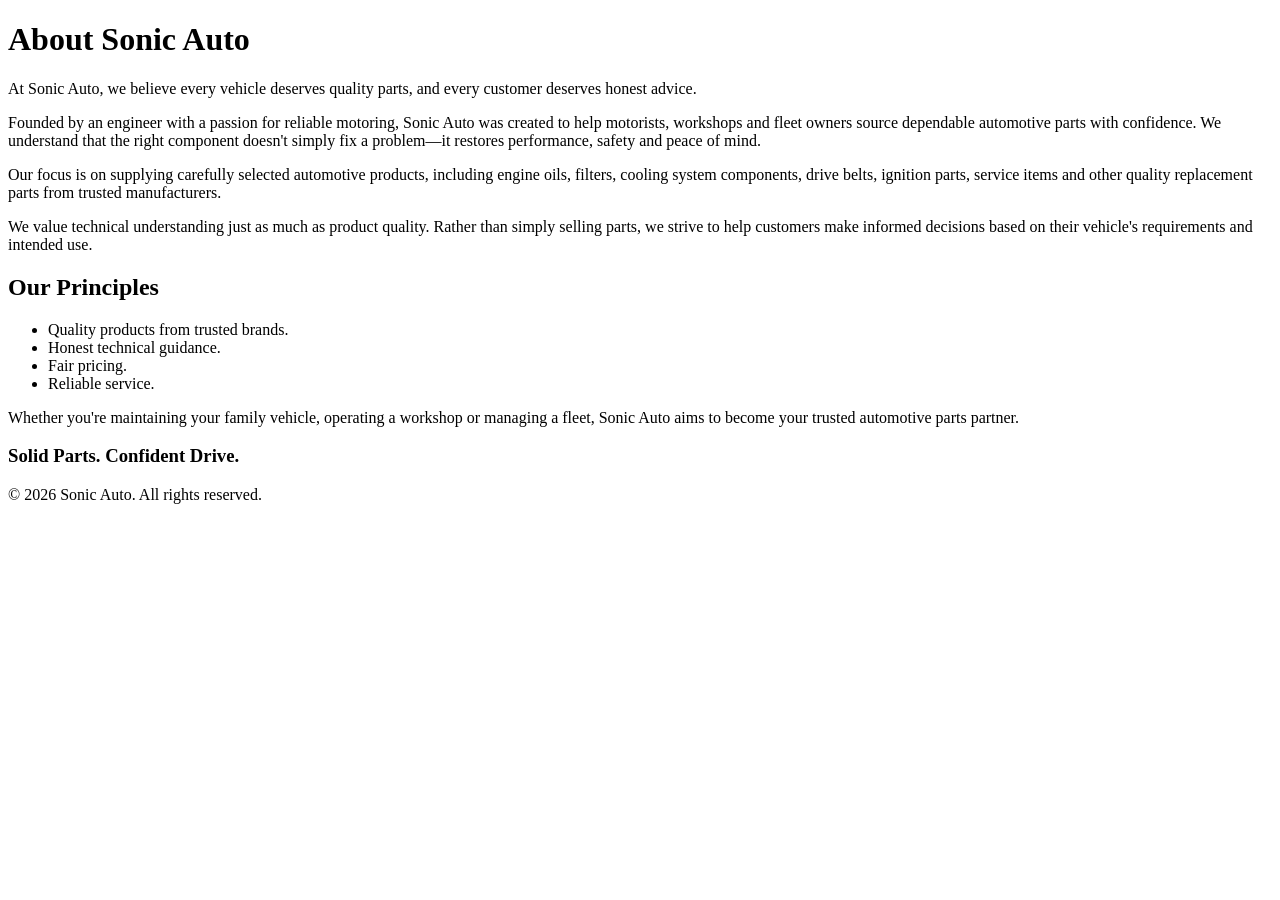
==== pages/about.html @ 7360e78c "Initial site pages" ====
<!DOCTYPE html>
<html lang="en">
<head>
    <meta charset="UTF-8">
    <meta name="viewport" content="width=device-width, initial-scale=1.0">
    <title>About Us | Sonic Auto</title>
    <link rel="stylesheet" href="css/styles.css">
</head>
<body>

<header>
    <h1>About Sonic Auto</h1>
</header>

<main>

    <section>
        <p>
            At Sonic Auto, we believe every vehicle deserves quality parts,
            and every customer deserves honest advice.
        </p>

        <p>
            Founded by an engineer with a passion for reliable motoring,
            Sonic Auto was created to help motorists, workshops and fleet
            owners source dependable automotive parts with confidence.
            We understand that the right component doesn't simply fix a
            problem—it restores performance, safety and peace of mind.
        </p>

        <p>
            Our focus is on supplying carefully selected automotive products,
            including engine oils, filters, cooling system components,
            drive belts, ignition parts, service items and other quality
            replacement parts from trusted manufacturers.
        </p>

        <p>
            We value technical understanding just as much as product quality.
            Rather than simply selling parts, we strive to help customers make
            informed decisions based on their vehicle's requirements and
            intended use.
        </p>
    </section>

    <section>
        <h2>Our Principles</h2>

        <ul>
            <li>Quality products from trusted brands.</li>
            <li>Honest technical guidance.</li>
            <li>Fair pricing.</li>
            <li>Reliable service.</li>
        </ul>
    </section>

    <section>
        <p>
            Whether you're maintaining your family vehicle, operating a
            workshop or managing a fleet, Sonic Auto aims to become your
            trusted automotive parts partner.
        </p>

        <h3>Solid Parts. Confident Drive.</h3>
    </section>

</main>

<footer>
    <p>&copy; 2026 Sonic Auto. All rights reserved.</p>
</footer>

</body>
</html>
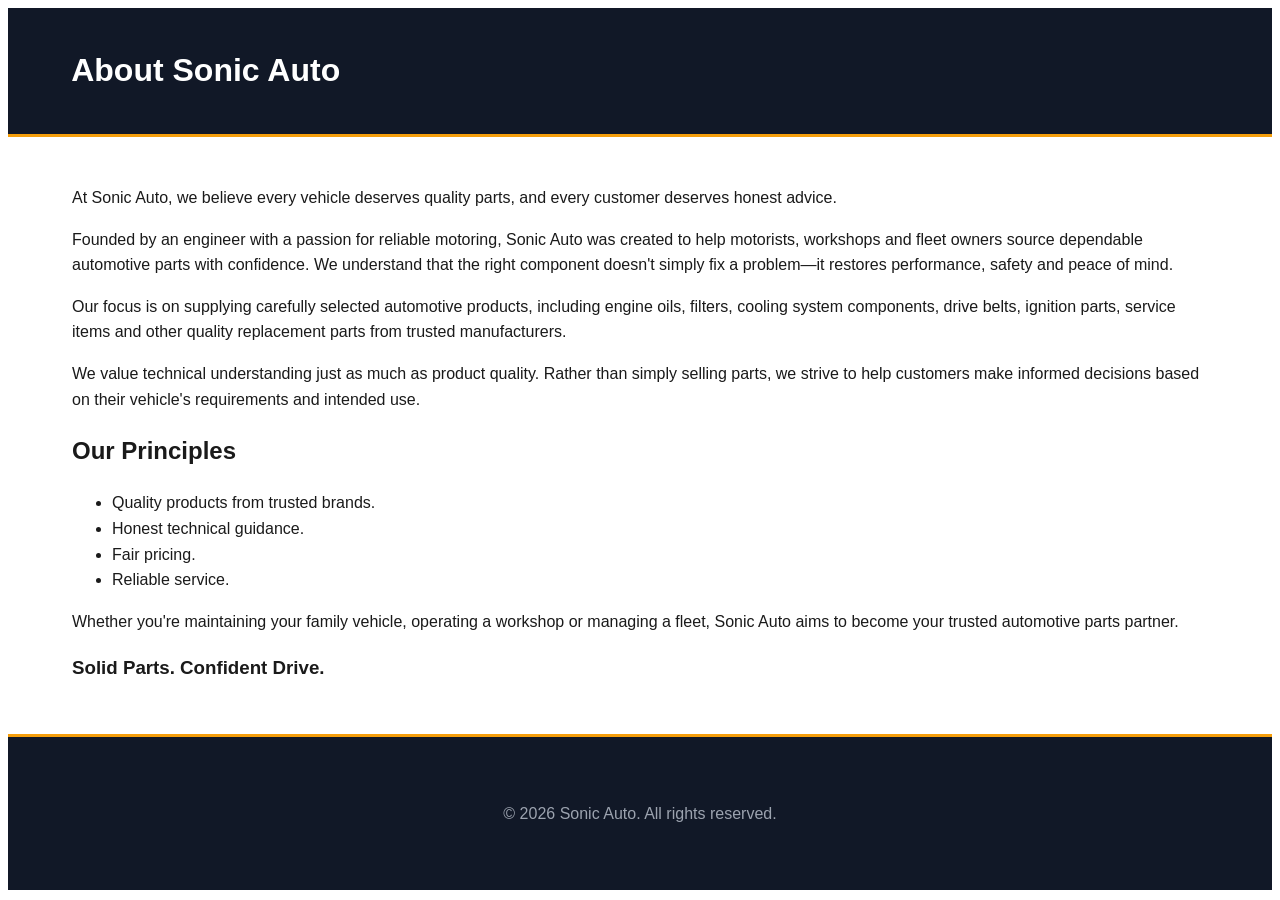
==== commit 40f3b2a7: "CSS woes" ====
--- a/pages/about.html
+++ b/pages/about.html
@@ -4,7 +4,7 @@
     <meta charset="UTF-8">
     <meta name="viewport" content="width=device-width, initial-scale=1.0">
     <title>About Us | Sonic Auto</title>
-    <link rel="stylesheet" href="css/styles.css">
+    <link rel="stylesheet" href="../css/main.css">
 </head>
 <body>
 
@@ -13,7 +13,7 @@
 </header>
 
 <main>
-
+  <div class="container">
     <section>
         <p>
             At Sonic Auto, we believe every vehicle deserves quality parts,
@@ -63,7 +63,7 @@
 
         <h3>Solid Parts. Confident Drive.</h3>
     </section>
-
+</div>
 </main>
 
 <footer>
--- a/css/main.css
+++ b/css/main.css
@@ -0,0 +1,193 @@
+/* Header Container */
+.site-header {
+  background-color: #0d1321; /* Matches your current dark blue header */
+  padding: 2.5rem 1rem 1.5rem 1rem;
+  text-align: center; /* Centering business name and tagline */
+  border-bottom: 3px solid #ff9900; /* Yellow accent line */
+}
+
+/* Centered Title & Tagline */
+.brand-title {
+  color: #ffffff;
+  font-size: 2.5rem;
+  font-weight: 700;
+  margin: 0 0 0.5rem 0;
+}
+
+.brand-tagline {
+  color: #cccccc;
+  font-size: 1.1rem;
+  margin: 0 0 1.5rem 0;
+}
+
+/* Styled Navigation Bar */
+.main-nav {
+  display: flex;
+  justify-content: center;
+  gap: 2rem;
+  padding-top: 1rem;
+}
+
+/* Fixing blue unstyled links */
+.main-nav a {
+  color: #ffffff;
+  text-decoration: none;
+  font-weight: 500;
+  font-size: 1rem;
+  transition: color 0.2s ease-in-out;
+}
+
+.main-nav a:hover,
+.main-nav a:focus {
+  color: #ff9900; /* Vibrant hover highlight */
+  text-decoration: underline;
+}
+
+/*----------------------------------------------------------------*/
+
+    .container { 
+      max-width: 1200px;
+      margin: auto; 
+      padding: 2rem; 
+      box-sizing: border-box; 
+    }
+    body { 
+      font-family: -apple-system, BlinkMacSystemFont, 'Segoe UI', Roboto, sans-serif; 
+      line-height: 1.6; 
+      color: #1a1a1a;
+      background: #fff;
+    }
+    /* VTEC COMPLIANCE BANNER */
+    .compliance-banner { 
+      background: #fef3c7; 
+      color: #92400e; 
+      padding: 0.75rem 5%; 
+      text-align: center; 
+      font-size: 0.9rem; 
+      border-bottom: 2px solid #f59e0b;
+      font-weight: 600;
+    }
+    .compliance-banner strong { color: #78350f; }
+    
+    header { 
+      background: #111827; 
+      color: white; 
+      padding: 1rem 5%; 
+      position: sticky; 
+      top: 0; 
+      z-index: 100;
+      border-bottom: 3px solid #f59e0b;
+    }
+    nav { display: flex; justify-content: space-between; align-items: center; max-width: 1200px; margin: 0 auto; }
+    .logo { font-size: 1.8rem; font-weight: 800; }
+    .logo span { color: #f59e0b; }
+    .nav-links a { color: white; text-decoration: none; margin-left: 2rem; font-weight: 600; }
+    .nav-links a:hover { color: #f59e0b; }
+    
+    .hero { 
+      background: linear-gradient(135deg, rgba(17,24,39,0.9) 0%, rgba(17,24,39,0.7) 100%), url('images/hero-trailer.jpg') center/cover; 
+      color: white; 
+      padding: 8rem 5%; 
+      text-align: center; 
+    }
+    .hero h1 { font-size: 3.5rem; margin-bottom: 1rem; max-width: 900px; margin-left: auto; margin-right: auto; line-height: 1.1; }
+    .hero h1 span { color: #f59e0b; }
+    .hero p { font-size: 1.3rem; margin-bottom: 2.5rem; color: #e5e7eb; max-width: 700px; margin-left: auto; margin-right: auto; }
+    .btn-group { display: flex; gap: 1rem; justify-content: center; flex-wrap: wrap; }
+    .btn { 
+      display: inline-block; 
+      padding: 1rem 2.5rem; 
+      border-radius: 8px; 
+      text-decoration: none; 
+      font-weight: 700; 
+      transition: all 0.3s;
+      font-size: 1.1rem;
+    }
+    .btn-primary { background: #f59e0b; color: #111827; }
+    .btn-primary:hover { background: #d97706; transform: translateY(-3px); box-shadow: 0 10px 20px rgba(245,158,11,0.3); }
+    .btn-secondary { background: #25D366; color: white; }
+    .btn-secondary:hover { background: #1da851; transform: translateY(-3px); }
+    .trust-bar { background: #f59e0b; color: #111827; padding: 0.75rem; text-align: center; font-weight: 600; }
+    
+    .section { padding: 5rem 5%; max-width: 1200px; margin: 0 auto; }
+    .section h2 { font-size: 2.8rem; text-align: center; margin-bottom: 1rem; color: #111827; }
+    .section-subtitle { text-align: center; color: #6b7280; margin-bottom: 3rem; font-size: 1.2rem; }
+    
+    .cards { display: grid; grid-template-columns: repeat(auto-fit, minmax(320px, 1fr)); gap: 2rem; }
+    .card { 
+      background: #e0f2ff; 
+      padding: 2.5rem 2rem; 
+      border-radius: 16px; 
+      border: 2px solid #f3f4f6; 
+      transition: all 0.3s; 
+      position: relative;
+      overflow: hidden;
+    }
+    .card:hover { transform: translateY(-8px); box-shadow: 0 20px 40px rgba(0,0,0,0.1); border-color: #f59e0b; }
+    .card-badge { 
+      position: absolute; 
+      top: 1rem; 
+      right: -2rem; 
+      background: #dc2626; 
+      color: white; 
+      padding: 0.25rem 3rem; 
+      transform: rotate(45deg); 
+      font-size: 0.75rem; 
+      font-weight: 700;
+    }
+    .card h3 { font-size: 1.6rem; margin-bottom: 1rem; color: #111827; }
+    .card-price { font-size: 2rem; font-weight: 800; color: #f59e0b; margin: 1rem 0; }
+    .card-price span { font-size: 1rem; font-weight: 500; color: #6b7280; }
+    .card ul { list-style: none; margin-top: 1.5rem; }
+    .card li { padding: 0.5rem 0; color: #4b5563; }
+    .card li:before { content: "✓"; color: #10b981; font-weight: bold; margin-right: 0.5rem; }
+    
+    .features { background: #111827; color: white; }
+    .features h2 { color: white; }
+    .feature-grid { display: grid; grid-template-columns: repeat(auto-fit, minmax(250px, 1fr)); gap: 3rem; margin-top: 3rem; }
+    .feature { text-align: center; }
+    .feature-icon { font-size: 3rem; margin-bottom: 1rem; }
+    .feature h3 { color: #f59e0b; margin-bottom: 0.5rem; font-size: 1.4rem; }
+    .feature p { color: #d1d5db; }
+    
+    .gallery { display: grid; grid-template-columns: repeat(auto-fit, minmax(280px, 1fr)); gap: 1rem; }
+    .gallery img { width: 100%; height: 250px; object-fit: cover; border-radius: 12px; transition: all 0.3s; }
+    .gallery img:hover { transform: scale(1.03); box-shadow: 0 10px 30px rgba(0,0,0,0.2); }
+    
+    .steps { display: grid; grid-template-columns: repeat(auto-fit, minmax(250px, 1fr)); gap: 2rem; counter-reset: step; }
+    .step { background: #fffaab; padding: 2rem; border-radius: 12px; position: relative; border-left: 4px solid #f59e0b; }
+    .step:before { 
+      counter-increment: step; 
+      content: counter(step); 
+      position: absolute; 
+      top: -15px; 
+      left: -15px; 
+      background: #f59e0b; 
+      color: #111827; 
+      width: 40px; 
+      height: 40px; 
+      border-radius: 50%; 
+      display: flex; 
+      align-items: center; 
+      justify-content: center; 
+      font-weight: 800; 
+      font-size: 1.2rem;
+    }
+    .step h3 { margin-bottom: 0.5rem; color: #111827; }
+    
+    .requirements { background: #fef3c7; border: 2px solid #f59e0b; border-radius: 12px; padding: 2rem; margin-top: 3rem; }
+    .requirements h3 { color: #92400e; margin-bottom: 1rem; }
+    .requirements ul { list-style: none; }
+    .requirements li { padding: 0.5rem 0; color: #78350f; }
+    .requirements li:before { content: "•"; color: #f59e0b; font-weight: bold; margin-right: 0.5rem; }
+    
+    footer { background: #111827; color: #9ca3af; padding: 3rem 5%; text-align: center; border-top: 3px solid #f59e0b; }
+    footer a { color: #f59e0b; text-decoration: none; }
+    
+    @media (max-width: 768px) {
+      .hero h1 { font-size: 2.2rem; }
+      .nav-links { display: none; }
+      .btn-group { flex-direction: column; }
+      .compliance-banner { font-size: 0.8rem; padding: 0.5rem 3%; }
+    }
+  
